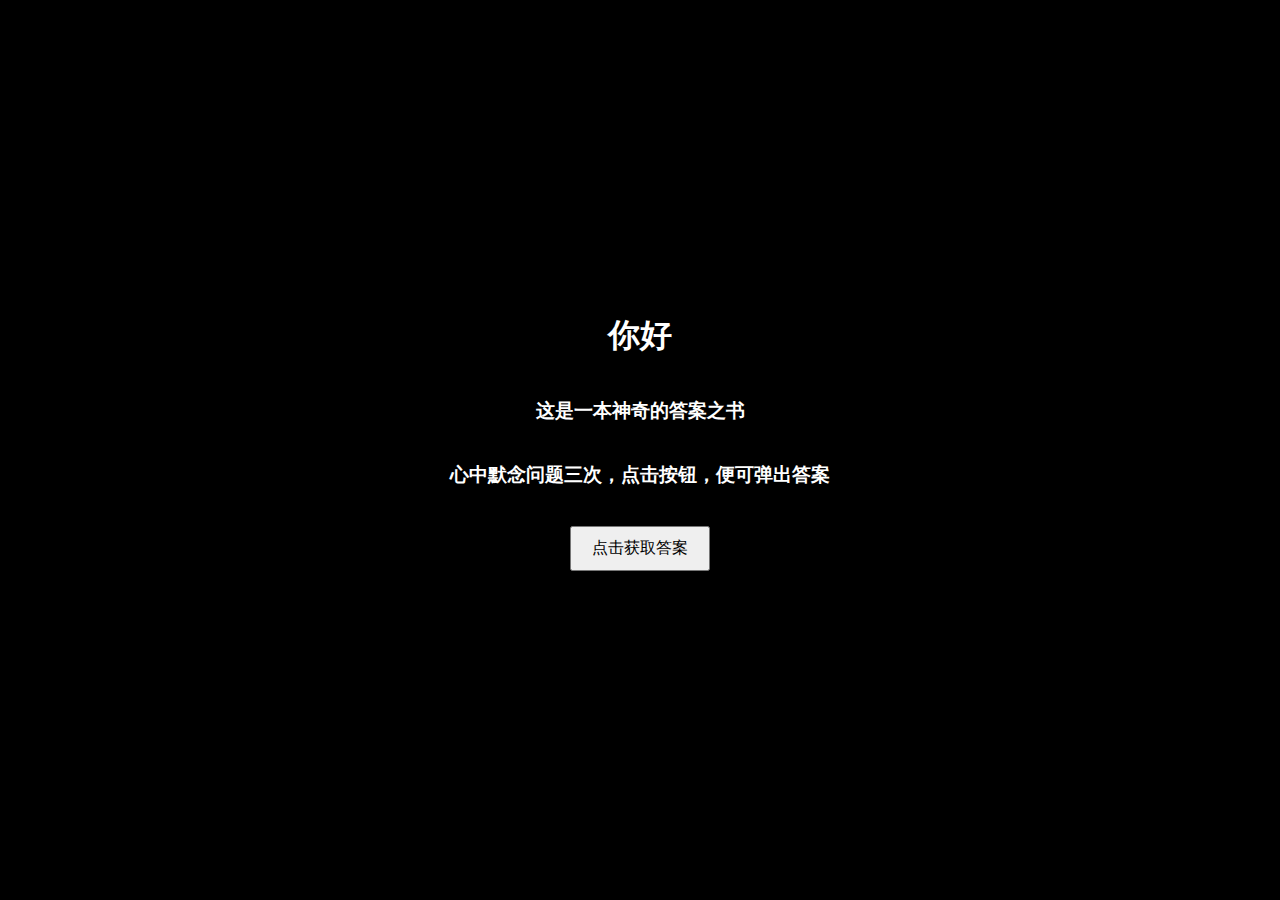
==== index.html @ 7534b1b6 "Create index.html" ====
<!DOCTYPE html>
<html lang="en">
<head>
    <meta charset="UTF-8">
    <meta name="viewport" content="width=device-width, initial-scale=1.0">
    <title>答案之书</title>
    <style>
        body {
            display: flex;
            flex-direction: column;
            justify-content: center;
            align-items: center;
            height: 100vh;
            margin: 0;
            background-color: black;
            color: white;
            font-family: Arial, sans-serif;
            text-align: center;
        }

        #randomNumber {
            margin-top: 20px;
        }

        button {
            margin-top: 20px;
            padding: 10px 20px;
            font-size: 16px;
        }
    </style>
</head>
<body>
<h1>你好</h1>
<h3>这是一本神奇的答案之书</h3>
<h3>心中默念问题三次，点击按钮，便可弹出答案</h3>

<button onclick="generateRandomNumber()">点击获取答案</button>
<p id="randomNumber"></p>

<script>
    document.getElementById('randomNumber').textContent = '';

    function generateRandomNumber() {
        var min = 1;
        var max = 497;

        var answers = [
            "前行的方向",
            "释放心灵",
            "命运的转折",
            "生活的调味品",
            "勇敢的心",
            "静候的答案",
            "知识的海洋",
            "爱情的港湾",
            "快乐的秘密",
            "忍耐的力量",
            "幸运的四叶草",
            "挑战的开始",
            "机遇的窗口",
            "友谊的桥梁",
            "成长的烦恼",
            "智慧的源泉",
            "生命的脚步",
            "改变的勇气",
            "信任的建立",
            "自由的追求",
            "平静的心灵",
            "激情的燃烧",
            "坚持到底",
            "放手一搏",
            "自信满满",
            "乐观的态度",
            "新的旅程",
            "把握现在",
            "放松一刻",
            "成功之路",
            "理解与被理解",
            "开创新局",
            "随心所欲",
            "耐心的等待",
            "全力以赴",
            "细节决定成败",
            "寻求平衡",
            "享受孤独",
            "破茧成蝶",
            "自我发现",
            "勇敢面对",
            "跨越障碍",
            "寻找答案",
            "倾听内心",
            "创造奇迹",
            "美好的回忆",
            "宁静致远",
            "品悟人生",
            "简单生活",
            "拥抱变化",
            "找寻真我",
            "感恩的心",
            "健康第一",
            "享受当下",
            "追求梦想",
            "从容应对",
            "真诚相待",
            "开心就好",
            "思考人生",
            "学会放下",
            "探索未知",
            "坚定信念",
            "重新出发",
            "把握机遇",
            "知足常乐",
            "做你自己",
            "投资自己",
            "投资自己",
            "相信自己",
            "保持好奇",
            "保持好奇",
            "曲径通幽",
            "柳暗花明",
            "梦想起航",
            "笑对人生",
            "日出东方",
            "心之所向",
            "风起云涌",
            "雨后彩虹",
            "波澜壮阔",
            "一帆风顺",
            "逆流而上",
            "细水长流",
            "春暖花开",
            "秋高气爽",
            "夏日炎炎",
            "冬日暖阳",
            "漫步人生",
            "轻描淡写",
            "浓墨重彩",
            "金榜题名",
            "牛刀小试",
            "挥洒自如",
            "点睛之笔",
            "画龙点睛",
            "跃然纸上",
            "色彩斑斓",
            "活色生香",
            "赏心悦目",
            "心旷神怡",
            "行云流水",
            "闲云野鹤",
            "石破天惊",
            "波澜不惊",
            "高山流水",
            "别具一格",
            "独树一帜",
            "凤毛麟角",
            "出类拔萃",
            "脱颖而出",
            "匠心独运",
            "异想天开",
            "巧夺天工",
            "天马行空",
            "龙飞凤舞",
            "梦笔生花",
            "意气风发",
            "壮志凌云",
            "雄心勃勃",
            "坚忍不拔",
            "坚定不移",
            "勇往直前",
            "永不言败",
            "无所畏惧",
            "披荆斩棘",
            "身经百战",
            "历经沧桑",
            "风雨同舟",
            "风华正茂",
            "意气风发",
            "英姿飒爽",
            "豪情壮志",
            "精神焕发",
            "神采奕奕",
            "斗志昂扬",
            "奋发向上",
            "奋发图强",
            "迎难而上",
            "知难而进",
            "力争上游",
            "学无止境",
            "见多识广",
            "见仁见智",
            "远见卓识",
            "言之有理",
            "头头是道",
            "恰如其分",
            "耐人寻味",
            "奇思妙想",
            "匪夷所思",
            "左思右想",
            "冥思苦想",
            "想方设法",
            "足智多谋",
            "智勇双全",
            "聪明伶俐",
            "博闻强记",
            "融会贯通",
            "豁然开朗",
            "茅塞顿开",
            "恍然大悟",
            "灵光乍现",
            "善思善行",
            "思前想后",
            "三思而行",
            "深思熟虑",
            "深谋远虑",
            "半信半疑",
            "坚信不疑",
            "不容置疑",
            "无可置疑",
            "当机立断",
            "毅然决然",
            "速战速决",
            "捷足先登",
            "快刀斩乱麻",
            "单刀直入",
            "简明扼要",
            "有条不紊",
            "一目了然",
            "心中有数",
            "知己知彼",
            "黑白分明",
            "变幻无常",
            "变幻莫测",
            "瞬息万变",
            "日异月新",
            "今非昔比",
            "大起大落",
            "大喜大悲",
            "亦喜亦悲",
            "悲喜交加",
            "忧心如焚",
            "心如刀割",
            "心力衰竭",
            "心如枯井",
            "回天乏术",
            "无力回天",
            "呕心沥血",
            "心浮气躁",
            "忧心如焚",
            "手慌脚乱",
            "或许，等你再年长些就明白了",
            "更细心去了解，你就知道该怎么做了",
            "数到五，再试一次",
            "也许会很难，但值得",
            "或许，当你长大些就知道了",
            "为了做出最好的决定，务必保持冷静",
            "无论你怎么做，结果依旧",
            "要做就做好，否则就不要去做",
            "不识庐山真面目，只缘身在此山中",
            "寻求更多的选择",
            "不",
            "别忽视显而易见的东西",
            "这可能会让你付出代价",
            "结果可能令人吃惊",
            "有决心就能成功",
            "你的行动会使一切得到改善",
            "做一次改变",
            "照别人告诉你的去做",
            "不能保证",
            "答案可能会以另一种形式出现",
            "毫无疑问",
            "这样做会使事情变得有趣",
            "这是肯定的",
            "有可能会伤害到他人",
            "全身心投入将赢得好结果",
            "那只会浪费钱",
            "采取冒险的态度",
            "最好等待",
            "本页前第三个答案",
            "这是肯定的",
            "那超出了你的控制",
            "可能会惹上麻烦",
            "你需要采取主动",
            "似乎没问题",
            "肯定",
            "不要在意",
            "尽早做好它",
            "你终会发现你想知道的一切",
            "除非你独自一人",
            "是，但不要强求",
            "你需要去适应",
            "明天再来试试",
            "以更放松的态度去面对",
            "你需要考虑其他方法",
            "在习惯中接受一些改变",
            "要知道选择太多和太少一样很难",
            "别浪费时间了",
            "是",
            "花更多时间来决定",
            "当然",
            "灵活应对",
            "似乎己成事实",
            "看开一点",
            "问问你的异性同事",
            "本页前第三个答案",
            "柳暗花明又一村",
            "你会后悔的",
            "避免第一个解决办法",
            "随他去吧",
            "过段时间就不那么重要了",
            "拭目以待",
            "你最初的想法",
            "请不要抗拒",
            "这会带来好运",
            "那一定很棒",
            "把它记下来",
            "不要迫于压力草率行事",
            "可能发生小意外",
            "研究并享受它",
            "这具有重要意义",
            "防备意外发生",
            "一切将依赖于你的选择",
            "转移注意力",
            "离开",
            "你需要其他人的帮助",
            "本页前第四个答案",
            "这有些特别",
            "不要犹豫",
            "先完成其他事",
            "给自己一点时间",
            "现在你就能",
            "那不值得纠结",
            "那将影响别人对你的看法",
            "照别人说的去做",
            "转移你的注意力",
            "你会失望的",
            "本页后第四个答案",
            "最好关注你的工作",
            "形式尚不明朗",
            "不要抱成见",
            "你必须现在就行动",
            "付出就会有回报",
            "对意外要有思想准备",
            "且行且思",
            "你有能力以任何方式改善",
            "这是你不会忘记的事物",
            "履行你的义务",
            "快刀斩乱麻",
            "别在这上面下赌注",
            "也许吧",
            "专注于你的家庭生活",
            "绝对不",
            "等待",
            "别犯傻了",
            "可能吧",
            "表示怀疑",
            "意义非凡",
            "那可能非同寻常",
            "不可能失败",
            "你需要了解更多",
            "情况很快会有变化",
            "这并不重要",
            "本页后第二个答案",
            "这会带来好运",
            "顺其自然",
            "问问你最好的朋友",
            "这时不要再自找麻烦",
            "晚一点处理",
            "尝试一种更可能的解决方案",
            "这时不要再自找麻烦",
            "本页前第二个答案",
            "先做重要的事儿",
            "投硬币来做决定吧",
            "明天再来试试",
            "这不可能失败",
            "这也取决于另一种情况",
            "你最终能如愿",
            "可行",
            "答案就在你家窗外",
            "现在你比以往任何时候都清楚",
            "只需说声“谢谢”",
            "这将轰动一时",
            "放手一搏",
            "你会后悔的",
            "事情会朝目标发展",
            "答案可能会以另一种形式出现",
            "把它记下来",
            "需要做更多的努力",
            "等待一个更好的机会",
            "你不得不妥协",
            "很快就能解决",
            "十分确定",
            "本页前第一个答案",
            "寻求更多的选择",
            "这还不确定",
            "谨慎处理",
            "全力以赴",
            "给自己一点时间",
            "是的",
            "问问你的母亲吧",
            "如果你独自一人就不要",
            "无需担忧",
            "保持开放的心态",
            "你会为自己所做的感到高兴的",
            "发挥你的想象力",
            "献出你的一切",
            "顺从你的意愿",
            "是时候做新打算了",
            "绝对不",
            "不要忽略显而易见的",
            "省省力气吧",
            "合作将是关键",
            "此时不宜",
            "可能会惹上麻烦",
            "莫等待",
            "你可能不得不放弃其他的东西",
            "遵循规则",
            "相关问题可能会出现",
            "事情将遂你的心愿",
            "赌一把",
            "以后再处理",
            "结果是乐观的",
            "期待解决",
            "灵活应对",
            "注意细节",
            "你的行动会使一切变得更好",
            "答案就在公园里",
            "清楚你自身的障碍",
            "这是不明智的",
            "将需要大量的努力",
            "不要勉强自己",
            "是时候做打算了",
            "享受这次体验",
            "要付出坚持不懈的努力",
            "那仍旧无法预测",
            "结果是乐观的",
            "毋庸置疑",
            "多花点时间来做决定",
            "只做这一次",
            "不要陷入到情绪之中",
            "相信你的直觉",
            "采纳智者的建议",
            "明天再来试试",
            "列出否定的理由",
            "这并不重要",
            "一笑置之",
            "继续",
            "你必须随机应变",
            "那是在浪费金钱",
            "事情会朝目标发展",
            "尝试一个更没把握的方法",
            "清除你自身的障碍",
            "那可能已成事实",
            "最好等待",
            "你必须马上行动",
            "不要往下赌注",
            "一些援助能确保你成功",
            "这也取决于另一种情况",
            "你肯定会获得支持",
            "只做一次",
            "相信你最初的想法",
            "你需要去适应",
            "先主后次",
            "这会让你付出代价",
            "你现在比以往任何时候都清楚",
            "极可能发生变故",
            "本页后第一个答案",
            "带着好奇去探索",
            "做一次改变",
            "马上停下来",
            "这不是很确定",
            "不用担心",
            "先做好自己的事",
            "情况很快就会有变化",
            "你需要其他人的帮助",
            "要知道选择太多和太少一样很难",
            "现在你就行",
            "那仍然无法预测",
            "不要迫于压力草率行事",
            "你需要采取主动",
            "履行你的义务",
            "你能以任何方式改善现状",
            "你会为此感到高兴",
            "放弃之前的想法",
            "顺从你的意愿",
            "你不会忘记这些",
            "一些援助有利于你成功",
            "放弃你现在的想法",
            "有理由保持乐观",
            "尽管放手去做",
            "带着好奇去探索",
            "你会发现自己难以妥协",
            "是时候做新打算了",
            "改变不会很快发生",
            "有些障碍需要克服",
            "耐心点",
            "果断放弃",
            "最好把心思放在工作上",
            "最好的解决方法可能不太明显",
            "已超出你的控制",
            "你已然发现自己无法妥协",
            "看看会发生什么",
            "你需要更多信息",
            "别忘记享受乐趣",
            "开阔视野",
            "结果可能会令人震惊",
            "节省你的精力吧",
            "管他呢",
            "发挥你得想象力",
            "那将引起一些纷争",
            "相关问题可能会浮出水面",
            "遵循其他人的建议",
            "改变将不会很快发生",
            "值得付出努力",
            "似乎己成事实",
            "负起责任来",
            "你终会搞清楚你想知道的一切",
            "问问你的父亲吧",
            "看来还行",
            "告诉某人那对你意味着什么",
            "这会影响别人对你的看法",
            "一切都取决干你的选择",
            "把这看作一个时机",
            "不要陷入你的情绪",
            "你一定得这么做",
            "享受这个过程",
            "最好的解决方法可能不太明显",
            "你可能不得不放弃其他的东西",
            "你需要考虑其他方法",
            "这肯定会使事情变得有趣",
            "欣然接受",
            "遵循他人的意见",
            "说出来吧",
            "慷慨大度些",
            "只需说声“谢谢”",
            "重新考虑下你的方法",
            "你必须随机应变",
            "采取冒险的态度",
            "你可能遭到反对",
            "你能否不要抗拒",
            "放弃之前的打算",
            "有障碍需要克服",
            "做出改变",
            "无法保证",
            "把这看作一次机会",
            "保守你的秘密",
        ];
        var random_num = Math.floor(Math.random() * (max - min + 1)) + min;
        document.getElementById('randomNumber').textContent = answers[random_num];
    }
</script>

</body>
</html>
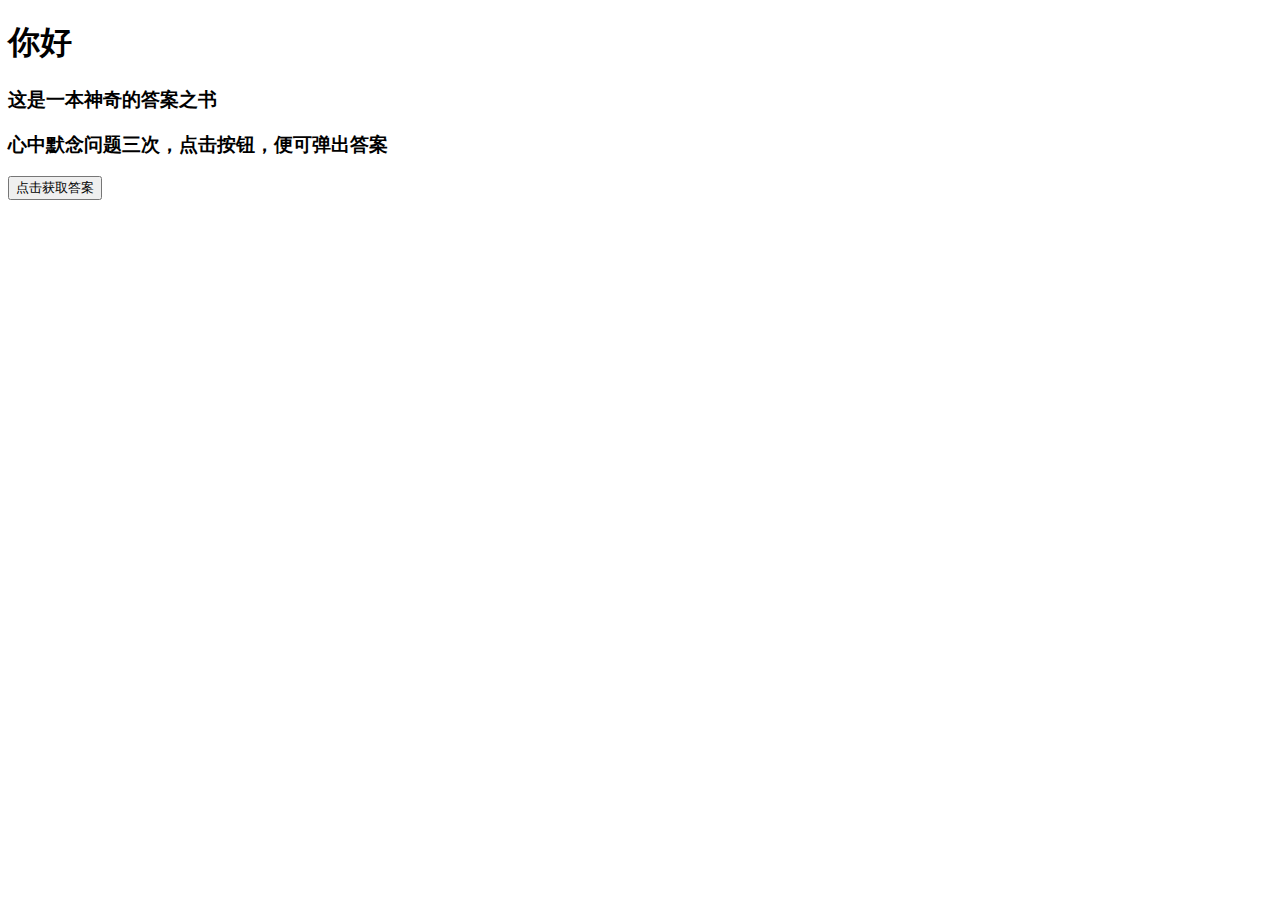
==== commit e0b7600d: "Update index.html" ====
--- a/index.html
+++ b/index.html
@@ -4,30 +4,10 @@
     <meta charset="UTF-8">
     <meta name="viewport" content="width=device-width, initial-scale=1.0">
     <title>答案之书</title>
-    <style>
-        body {
-            display: flex;
-            flex-direction: column;
-            justify-content: center;
-            align-items: center;
-            height: 100vh;
-            margin: 0;
-            background-color: black;
-            color: white;
-            font-family: Arial, sans-serif;
-            text-align: center;
-        }
 
-        #randomNumber {
-            margin-top: 20px;
-        }
+    <!-- 引用外部 CSS 文件 -->
+    <link rel="stylesheet" type="text/css" href="css/index.css">
 
-        button {
-            margin-top: 20px;
-            padding: 10px 20px;
-            font-size: 16px;
-        }
-    </style>
 </head>
 <body>
 <h1>你好</h1>
@@ -37,517 +17,8 @@
 <button onclick="generateRandomNumber()">点击获取答案</button>
 <p id="randomNumber"></p>
 
-<script>
-    document.getElementById('randomNumber').textContent = '';
-
-    function generateRandomNumber() {
-        var min = 1;
-        var max = 497;
-
-        var answers = [
-            "前行的方向",
-            "释放心灵",
-            "命运的转折",
-            "生活的调味品",
-            "勇敢的心",
-            "静候的答案",
-            "知识的海洋",
-            "爱情的港湾",
-            "快乐的秘密",
-            "忍耐的力量",
-            "幸运的四叶草",
-            "挑战的开始",
-            "机遇的窗口",
-            "友谊的桥梁",
-            "成长的烦恼",
-            "智慧的源泉",
-            "生命的脚步",
-            "改变的勇气",
-            "信任的建立",
-            "自由的追求",
-            "平静的心灵",
-            "激情的燃烧",
-            "坚持到底",
-            "放手一搏",
-            "自信满满",
-            "乐观的态度",
-            "新的旅程",
-            "把握现在",
-            "放松一刻",
-            "成功之路",
-            "理解与被理解",
-            "开创新局",
-            "随心所欲",
-            "耐心的等待",
-            "全力以赴",
-            "细节决定成败",
-            "寻求平衡",
-            "享受孤独",
-            "破茧成蝶",
-            "自我发现",
-            "勇敢面对",
-            "跨越障碍",
-            "寻找答案",
-            "倾听内心",
-            "创造奇迹",
-            "美好的回忆",
-            "宁静致远",
-            "品悟人生",
-            "简单生活",
-            "拥抱变化",
-            "找寻真我",
-            "感恩的心",
-            "健康第一",
-            "享受当下",
-            "追求梦想",
-            "从容应对",
-            "真诚相待",
-            "开心就好",
-            "思考人生",
-            "学会放下",
-            "探索未知",
-            "坚定信念",
-            "重新出发",
-            "把握机遇",
-            "知足常乐",
-            "做你自己",
-            "投资自己",
-            "投资自己",
-            "相信自己",
-            "保持好奇",
-            "保持好奇",
-            "曲径通幽",
-            "柳暗花明",
-            "梦想起航",
-            "笑对人生",
-            "日出东方",
-            "心之所向",
-            "风起云涌",
-            "雨后彩虹",
-            "波澜壮阔",
-            "一帆风顺",
-            "逆流而上",
-            "细水长流",
-            "春暖花开",
-            "秋高气爽",
-            "夏日炎炎",
-            "冬日暖阳",
-            "漫步人生",
-            "轻描淡写",
-            "浓墨重彩",
-            "金榜题名",
-            "牛刀小试",
-            "挥洒自如",
-            "点睛之笔",
-            "画龙点睛",
-            "跃然纸上",
-            "色彩斑斓",
-            "活色生香",
-            "赏心悦目",
-            "心旷神怡",
-            "行云流水",
-            "闲云野鹤",
-            "石破天惊",
-            "波澜不惊",
-            "高山流水",
-            "别具一格",
-            "独树一帜",
-            "凤毛麟角",
-            "出类拔萃",
-            "脱颖而出",
-            "匠心独运",
-            "异想天开",
-            "巧夺天工",
-            "天马行空",
-            "龙飞凤舞",
-            "梦笔生花",
-            "意气风发",
-            "壮志凌云",
-            "雄心勃勃",
-            "坚忍不拔",
-            "坚定不移",
-            "勇往直前",
-            "永不言败",
-            "无所畏惧",
-            "披荆斩棘",
-            "身经百战",
-            "历经沧桑",
-            "风雨同舟",
-            "风华正茂",
-            "意气风发",
-            "英姿飒爽",
-            "豪情壮志",
-            "精神焕发",
-            "神采奕奕",
-            "斗志昂扬",
-            "奋发向上",
-            "奋发图强",
-            "迎难而上",
-            "知难而进",
-            "力争上游",
-            "学无止境",
-            "见多识广",
-            "见仁见智",
-            "远见卓识",
-            "言之有理",
-            "头头是道",
-            "恰如其分",
-            "耐人寻味",
-            "奇思妙想",
-            "匪夷所思",
-            "左思右想",
-            "冥思苦想",
-            "想方设法",
-            "足智多谋",
-            "智勇双全",
-            "聪明伶俐",
-            "博闻强记",
-            "融会贯通",
-            "豁然开朗",
-            "茅塞顿开",
-            "恍然大悟",
-            "灵光乍现",
-            "善思善行",
-            "思前想后",
-            "三思而行",
-            "深思熟虑",
-            "深谋远虑",
-            "半信半疑",
-            "坚信不疑",
-            "不容置疑",
-            "无可置疑",
-            "当机立断",
-            "毅然决然",
-            "速战速决",
-            "捷足先登",
-            "快刀斩乱麻",
-            "单刀直入",
-            "简明扼要",
-            "有条不紊",
-            "一目了然",
-            "心中有数",
-            "知己知彼",
-            "黑白分明",
-            "变幻无常",
-            "变幻莫测",
-            "瞬息万变",
-            "日异月新",
-            "今非昔比",
-            "大起大落",
-            "大喜大悲",
-            "亦喜亦悲",
-            "悲喜交加",
-            "忧心如焚",
-            "心如刀割",
-            "心力衰竭",
-            "心如枯井",
-            "回天乏术",
-            "无力回天",
-            "呕心沥血",
-            "心浮气躁",
-            "忧心如焚",
-            "手慌脚乱",
-            "或许，等你再年长些就明白了",
-            "更细心去了解，你就知道该怎么做了",
-            "数到五，再试一次",
-            "也许会很难，但值得",
-            "或许，当你长大些就知道了",
-            "为了做出最好的决定，务必保持冷静",
-            "无论你怎么做，结果依旧",
-            "要做就做好，否则就不要去做",
-            "不识庐山真面目，只缘身在此山中",
-            "寻求更多的选择",
-            "不",
-            "别忽视显而易见的东西",
-            "这可能会让你付出代价",
-            "结果可能令人吃惊",
-            "有决心就能成功",
-            "你的行动会使一切得到改善",
-            "做一次改变",
-            "照别人告诉你的去做",
-            "不能保证",
-            "答案可能会以另一种形式出现",
-            "毫无疑问",
-            "这样做会使事情变得有趣",
-            "这是肯定的",
-            "有可能会伤害到他人",
-            "全身心投入将赢得好结果",
-            "那只会浪费钱",
-            "采取冒险的态度",
-            "最好等待",
-            "本页前第三个答案",
-            "这是肯定的",
-            "那超出了你的控制",
-            "可能会惹上麻烦",
-            "你需要采取主动",
-            "似乎没问题",
-            "肯定",
-            "不要在意",
-            "尽早做好它",
-            "你终会发现你想知道的一切",
-            "除非你独自一人",
-            "是，但不要强求",
-            "你需要去适应",
-            "明天再来试试",
-            "以更放松的态度去面对",
-            "你需要考虑其他方法",
-            "在习惯中接受一些改变",
-            "要知道选择太多和太少一样很难",
-            "别浪费时间了",
-            "是",
-            "花更多时间来决定",
-            "当然",
-            "灵活应对",
-            "似乎己成事实",
-            "看开一点",
-            "问问你的异性同事",
-            "本页前第三个答案",
-            "柳暗花明又一村",
-            "你会后悔的",
-            "避免第一个解决办法",
-            "随他去吧",
-            "过段时间就不那么重要了",
-            "拭目以待",
-            "你最初的想法",
-            "请不要抗拒",
-            "这会带来好运",
-            "那一定很棒",
-            "把它记下来",
-            "不要迫于压力草率行事",
-            "可能发生小意外",
-            "研究并享受它",
-            "这具有重要意义",
-            "防备意外发生",
-            "一切将依赖于你的选择",
-            "转移注意力",
-            "离开",
-            "你需要其他人的帮助",
-            "本页前第四个答案",
-            "这有些特别",
-            "不要犹豫",
-            "先完成其他事",
-            "给自己一点时间",
-            "现在你就能",
-            "那不值得纠结",
-            "那将影响别人对你的看法",
-            "照别人说的去做",
-            "转移你的注意力",
-            "你会失望的",
-            "本页后第四个答案",
-            "最好关注你的工作",
-            "形式尚不明朗",
-            "不要抱成见",
-            "你必须现在就行动",
-            "付出就会有回报",
-            "对意外要有思想准备",
-            "且行且思",
-            "你有能力以任何方式改善",
-            "这是你不会忘记的事物",
-            "履行你的义务",
-            "快刀斩乱麻",
-            "别在这上面下赌注",
-            "也许吧",
-            "专注于你的家庭生活",
-            "绝对不",
-            "等待",
-            "别犯傻了",
-            "可能吧",
-            "表示怀疑",
-            "意义非凡",
-            "那可能非同寻常",
-            "不可能失败",
-            "你需要了解更多",
-            "情况很快会有变化",
-            "这并不重要",
-            "本页后第二个答案",
-            "这会带来好运",
-            "顺其自然",
-            "问问你最好的朋友",
-            "这时不要再自找麻烦",
-            "晚一点处理",
-            "尝试一种更可能的解决方案",
-            "这时不要再自找麻烦",
-            "本页前第二个答案",
-            "先做重要的事儿",
-            "投硬币来做决定吧",
-            "明天再来试试",
-            "这不可能失败",
-            "这也取决于另一种情况",
-            "你最终能如愿",
-            "可行",
-            "答案就在你家窗外",
-            "现在你比以往任何时候都清楚",
-            "只需说声“谢谢”",
-            "这将轰动一时",
-            "放手一搏",
-            "你会后悔的",
-            "事情会朝目标发展",
-            "答案可能会以另一种形式出现",
-            "把它记下来",
-            "需要做更多的努力",
-            "等待一个更好的机会",
-            "你不得不妥协",
-            "很快就能解决",
-            "十分确定",
-            "本页前第一个答案",
-            "寻求更多的选择",
-            "这还不确定",
-            "谨慎处理",
-            "全力以赴",
-            "给自己一点时间",
-            "是的",
-            "问问你的母亲吧",
-            "如果你独自一人就不要",
-            "无需担忧",
-            "保持开放的心态",
-            "你会为自己所做的感到高兴的",
-            "发挥你的想象力",
-            "献出你的一切",
-            "顺从你的意愿",
-            "是时候做新打算了",
-            "绝对不",
-            "不要忽略显而易见的",
-            "省省力气吧",
-            "合作将是关键",
-            "此时不宜",
-            "可能会惹上麻烦",
-            "莫等待",
-            "你可能不得不放弃其他的东西",
-            "遵循规则",
-            "相关问题可能会出现",
-            "事情将遂你的心愿",
-            "赌一把",
-            "以后再处理",
-            "结果是乐观的",
-            "期待解决",
-            "灵活应对",
-            "注意细节",
-            "你的行动会使一切变得更好",
-            "答案就在公园里",
-            "清楚你自身的障碍",
-            "这是不明智的",
-            "将需要大量的努力",
-            "不要勉强自己",
-            "是时候做打算了",
-            "享受这次体验",
-            "要付出坚持不懈的努力",
-            "那仍旧无法预测",
-            "结果是乐观的",
-            "毋庸置疑",
-            "多花点时间来做决定",
-            "只做这一次",
-            "不要陷入到情绪之中",
-            "相信你的直觉",
-            "采纳智者的建议",
-            "明天再来试试",
-            "列出否定的理由",
-            "这并不重要",
-            "一笑置之",
-            "继续",
-            "你必须随机应变",
-            "那是在浪费金钱",
-            "事情会朝目标发展",
-            "尝试一个更没把握的方法",
-            "清除你自身的障碍",
-            "那可能已成事实",
-            "最好等待",
-            "你必须马上行动",
-            "不要往下赌注",
-            "一些援助能确保你成功",
-            "这也取决于另一种情况",
-            "你肯定会获得支持",
-            "只做一次",
-            "相信你最初的想法",
-            "你需要去适应",
-            "先主后次",
-            "这会让你付出代价",
-            "你现在比以往任何时候都清楚",
-            "极可能发生变故",
-            "本页后第一个答案",
-            "带着好奇去探索",
-            "做一次改变",
-            "马上停下来",
-            "这不是很确定",
-            "不用担心",
-            "先做好自己的事",
-            "情况很快就会有变化",
-            "你需要其他人的帮助",
-            "要知道选择太多和太少一样很难",
-            "现在你就行",
-            "那仍然无法预测",
-            "不要迫于压力草率行事",
-            "你需要采取主动",
-            "履行你的义务",
-            "你能以任何方式改善现状",
-            "你会为此感到高兴",
-            "放弃之前的想法",
-            "顺从你的意愿",
-            "你不会忘记这些",
-            "一些援助有利于你成功",
-            "放弃你现在的想法",
-            "有理由保持乐观",
-            "尽管放手去做",
-            "带着好奇去探索",
-            "你会发现自己难以妥协",
-            "是时候做新打算了",
-            "改变不会很快发生",
-            "有些障碍需要克服",
-            "耐心点",
-            "果断放弃",
-            "最好把心思放在工作上",
-            "最好的解决方法可能不太明显",
-            "已超出你的控制",
-            "你已然发现自己无法妥协",
-            "看看会发生什么",
-            "你需要更多信息",
-            "别忘记享受乐趣",
-            "开阔视野",
-            "结果可能会令人震惊",
-            "节省你的精力吧",
-            "管他呢",
-            "发挥你得想象力",
-            "那将引起一些纷争",
-            "相关问题可能会浮出水面",
-            "遵循其他人的建议",
-            "改变将不会很快发生",
-            "值得付出努力",
-            "似乎己成事实",
-            "负起责任来",
-            "你终会搞清楚你想知道的一切",
-            "问问你的父亲吧",
-            "看来还行",
-            "告诉某人那对你意味着什么",
-            "这会影响别人对你的看法",
-            "一切都取决干你的选择",
-            "把这看作一个时机",
-            "不要陷入你的情绪",
-            "你一定得这么做",
-            "享受这个过程",
-            "最好的解决方法可能不太明显",
-            "你可能不得不放弃其他的东西",
-            "你需要考虑其他方法",
-            "这肯定会使事情变得有趣",
-            "欣然接受",
-            "遵循他人的意见",
-            "说出来吧",
-            "慷慨大度些",
-            "只需说声“谢谢”",
-            "重新考虑下你的方法",
-            "你必须随机应变",
-            "采取冒险的态度",
-            "你可能遭到反对",
-            "你能否不要抗拒",
-            "放弃之前的打算",
-            "有障碍需要克服",
-            "做出改变",
-            "无法保证",
-            "把这看作一次机会",
-            "保守你的秘密",
-        ];
-        var random_num = Math.floor(Math.random() * (max - min + 1)) + min;
-        document.getElementById('randomNumber').textContent = answers[random_num];
-    }
-</script>
+<!-- 引用外部 JavaScript 文件 -->
+<script type="text/javascript" src="js/index.js"></script>
 
 </body>
 </html>